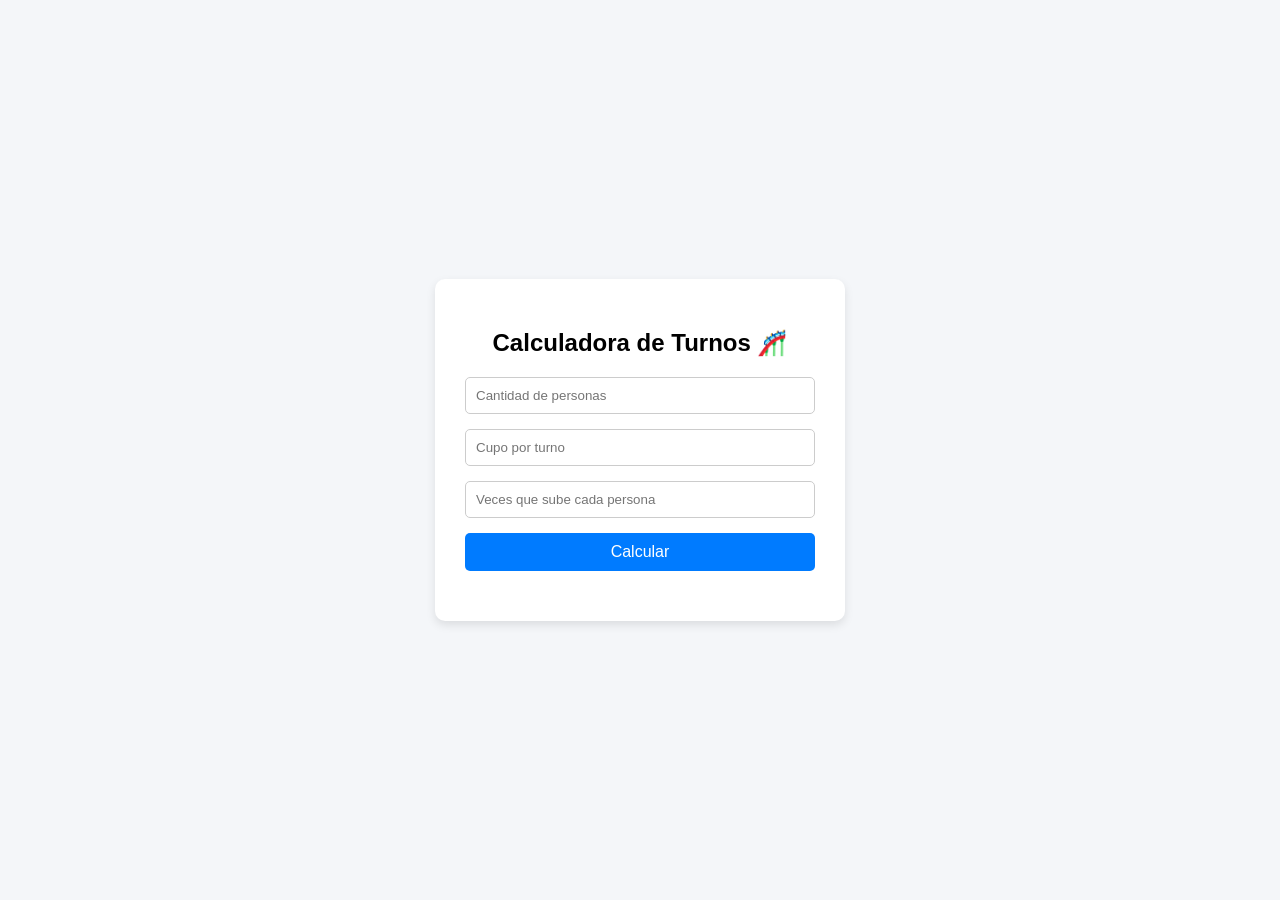
==== sesiones/sesion_1/index.html @ 5fd6036a "Add files via upload" ====
<!DOCTYPE html>
<!-- Indica que usamos HTML5 -->

<html lang="es">
<!-- Define el idioma del documento -->

<head>
    <meta charset="UTF-8">
    <!-- Permite usar tildes y caracteres especiales -->

    <meta name="viewport" content="width=device-width, initial-scale=1.0">
    <!-- Hace que el diseño sea adaptable a dispositivos móviles -->

    <title>Calculadora de Turnos</title>

    <!-- Conexión con el archivo CSS externo -->
    <link rel="stylesheet" href="style.css">
</head>

<body>

    <!-- Contenedor principal que agrupa todo -->
    <div class="contenedor">

        <h2>Calculadora de Turnos 🎢</h2>

        <!-- Campo para ingresar cantidad de personas -->
        <input type="number" id="personas" placeholder="Cantidad de personas">

        <!-- Campo para ingresar cupo por turno -->
        <input type="number" id="cupo" placeholder="Cupo por turno">

        <!-- Campo para ingresar veces que sube cada persona -->
        <input type="number" id="veces" placeholder="Veces que sube cada persona">

        <!-- Botón que ejecuta la función del JS -->
        <button onclick="calcular()">Calcular</button>

        <!-- Aquí se mostrará el resultado -->
        <div id="resultado"></div>

    </div>

    <!-- Conexión con el archivo JavaScript externo -->
    <script src="sesion_1.js"></script>

</body>
</html>
---- sesiones/sesion_1/style.css ----
/* ===== ESTILO GENERAL DEL BODY ===== */
body {
    font-family: Arial, sans-serif; /* Tipo de letra */
    background-color: #f4f6f9; /* Color de fondo */
    display: flex; /* Activa el sistema flexible */
    justify-content: center; /* Centra horizontalmente */
    align-items: center; /* Centra verticalmente */
    height: 100vh; /* Ocupa el 100% de la altura de la pantalla */
    margin: 0; /* Elimina márgenes por defecto */
}

/* ===== CONTENEDOR PRINCIPAL ===== */
.contenedor {
    background-color: white; /* Fondo blanco */
    padding: 30px; /* Espacio interno */
    border-radius: 10px; /* Bordes redondeados */
    box-shadow: 0 4px 10px rgba(0, 0, 0, 0.1); /* Sombra suave */
    width: 350px; /* Ancho fijo */
    text-align: center; /* Centra el texto */
}

/* ===== TÍTULO ===== */
h2 {
    margin-bottom: 20px; /* Espacio inferior */
}

/* ===== CAMPOS INPUT ===== */
input {
    width: 100%; /* Ocupan todo el ancho del contenedor */
    padding: 10px; /* Espacio interno */
    margin-bottom: 15px; /* Separación entre inputs */
    border-radius: 5px; /* Bordes redondeados */
    border: 1px solid #ccc; /* Borde gris claro */
    box-sizing: border-box; /* Incluye padding dentro del ancho */
}

/* ===== BOTÓN ===== */
button {
    width: 100%;
    padding: 10px;
    background-color: #007bff; /* Color azul */
    color: white; /* Texto blanco */
    border: none; /* Sin borde */
    border-radius: 5px;
    cursor: pointer; /* Cambia el cursor al pasar */
    font-size: 16px;
}

/* Efecto cuando el mouse pasa sobre el botón */
button:hover {
    background-color: #0056b3;
}

/* ===== RESULTADO ===== */
#resultado {
    margin-top: 20px;
    font-weight: bold;
}
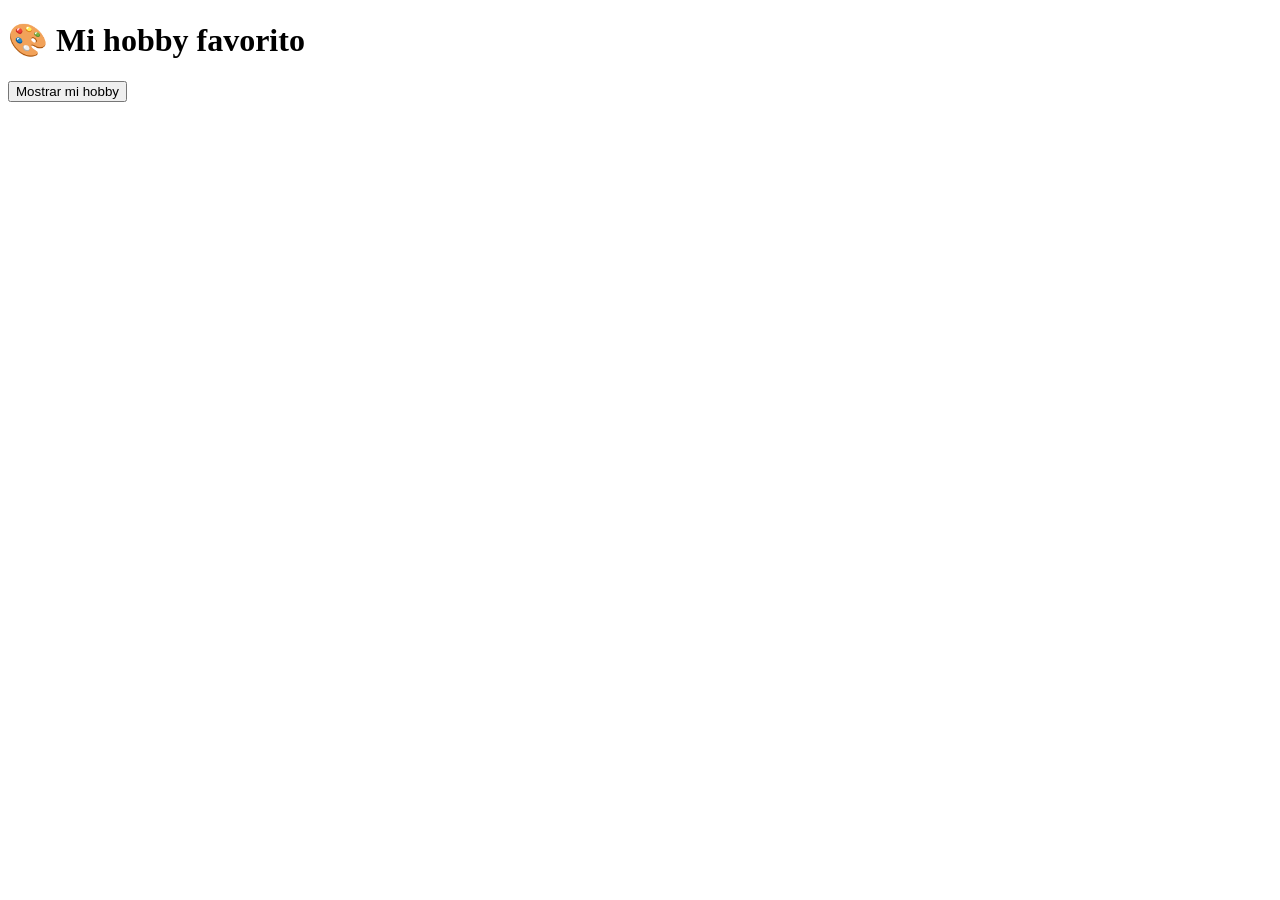
==== commit 813def51: "Add files via upload" ====
--- a/sesiones/sesion_1/index.html
+++ b/sesiones/sesion_1/index.html
@@ -1,48 +1,21 @@
 <!DOCTYPE html>
-<!-- Indica que usamos HTML5 -->
-
 <html lang="es">
-<!-- Define el idioma del documento -->
-
 <head>
     <meta charset="UTF-8">
-    <!-- Permite usar tildes y caracteres especiales -->
-
-    <meta name="viewport" content="width=device-width, initial-scale=1.0">
-    <!-- Hace que el diseño sea adaptable a dispositivos móviles -->
-
-    <title>Calculadora de Turnos</title>
-
-    <!-- Conexión con el archivo CSS externo -->
-    <link rel="stylesheet" href="style.css">
+    <title>Mi hobby favorito</title>
 </head>
-
 <body>
 
-    <!-- Contenedor principal que agrupa todo -->
-    <div class="contenedor">
+    <h1>🎨 Mi hobby favorito</h1>
 
-        <h2>Calculadora de Turnos 🎢</h2>
+    <!-- Botón interactivo -->
+    <button onclick="mostrarHobby()">Mostrar mi hobby</button>
 
-        <!-- Campo para ingresar cantidad de personas -->
-        <input type="number" id="personas" placeholder="Cantidad de personas">
+    <!-- Lugar donde aparecerá la información -->
+    <div id="resultado"></div>
 
-        <!-- Campo para ingresar cupo por turno -->
-        <input type="number" id="cupo" placeholder="Cupo por turno">
-
-        <!-- Campo para ingresar veces que sube cada persona -->
-        <input type="number" id="veces" placeholder="Veces que sube cada persona">
-
-        <!-- Botón que ejecuta la función del JS -->
-        <button onclick="calcular()">Calcular</button>
-
-        <!-- Aquí se mostrará el resultado -->
-        <div id="resultado"></div>
-
-    </div>
-
-    <!-- Conexión con el archivo JavaScript externo -->
-    <script src="sesion_1.js"></script>
+    <!-- Conexion con el archivo JavaScript externo -->
+    <script src="app.js"></script>
 
 </body>
 </html>
